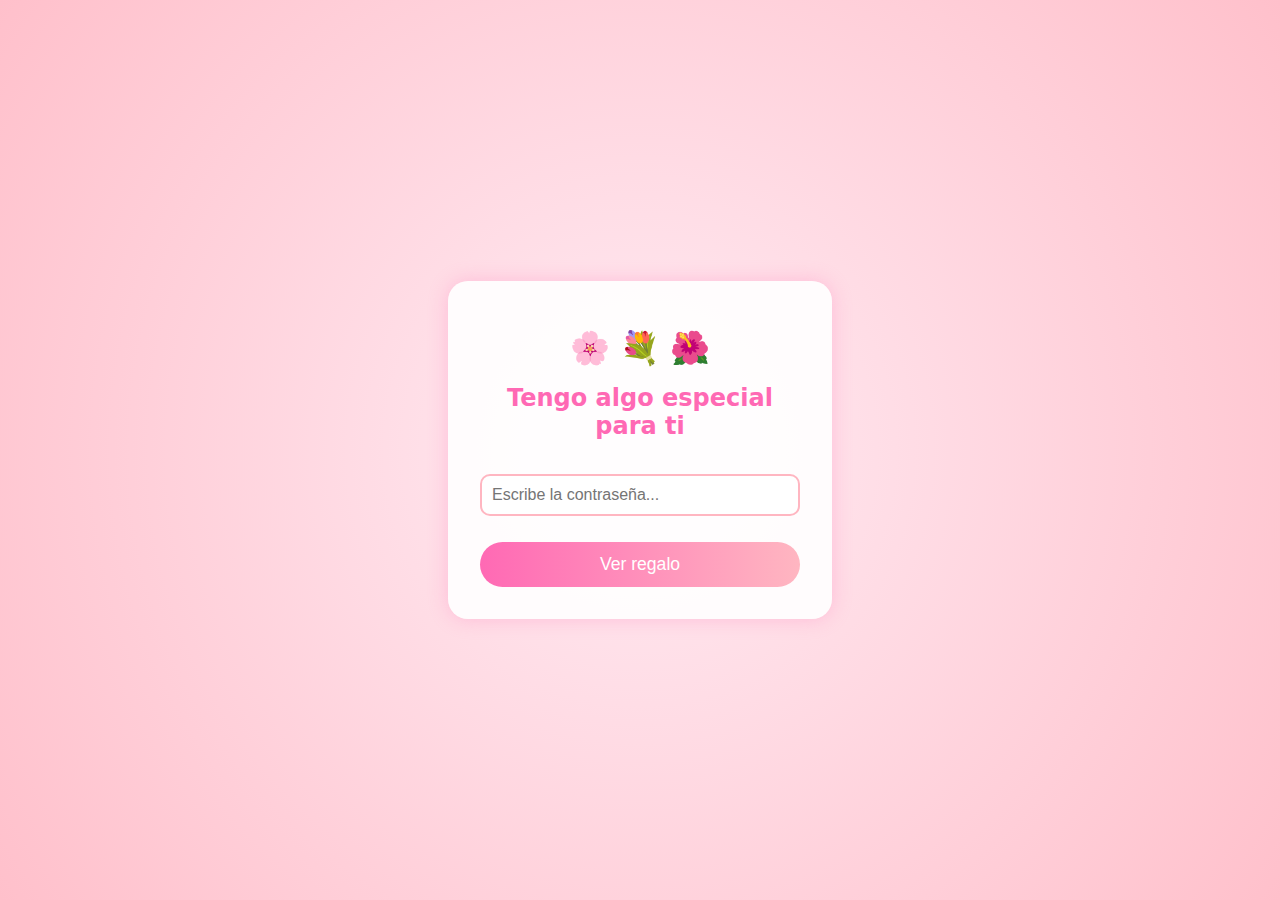
==== login.html @ b10350f9 "Mejorar Sistema Autenticación" ====
<!DOCTYPE html>
<html lang="es">
<head>
    <title>💐 Un regalo especial 💐</title>
    <meta charset="UTF-8">
    <meta name="viewport" content="width=device-width, initial-scale=1.0">
    <script>
        // Limpiar cualquier autorización previa
        localStorage.removeItem('autorizado');
    </script>
    <style>
        body {
            margin: 0;
            padding: 0;
            height: 100vh;
            display: flex;
            justify-content: center;
            align-items: center;
            background: radial-gradient(circle at center, #ffebf3, #ffc0cb);
            font-family: -apple-system, system-ui, BlinkMacSystemFont, 'Segoe UI', Roboto, 'Helvetica Neue', Arial, sans-serif;
        }
        .login-container {
            background: rgba(255, 255, 255, 0.9);
            padding: 2rem;
            border-radius: 20px;
            box-shadow: 0 0 20px rgba(255, 105, 180, 0.3);
            text-align: center;
            max-width: 90%;
            width: 320px;
        }
        h1 {
            color: #ff69b4;
            margin-bottom: 1.5rem;
            font-size: 1.5rem;
        }
        input {
            width: 100%;
            padding: 10px;
            margin: 10px 0;
            border: 2px solid #ffb6c1;
            border-radius: 10px;
            font-size: 1rem;
            box-sizing: border-box;
            outline: none;
            transition: all 0.3s ease;
        }
        input:focus {
            border-color: #ff69b4;
            box-shadow: 0 0 10px rgba(255, 105, 180, 0.2);
        }
        button {
            background: linear-gradient(to right, #ff69b4, #ffb6c1);
            color: white;
            border: none;
            padding: 12px 30px;
            border-radius: 25px;
            font-size: 1.1rem;
            cursor: pointer;
            transition: all 0.3s ease;
            margin-top: 1rem;
            width: 100%;
        }
        button:hover {
            transform: translateY(-2px);
            box-shadow: 0 5px 15px rgba(255, 105, 180, 0.3);
        }
        .error {
            color: #ff4466;
            margin-top: 10px;
            display: none;
        }
        .flores {
            font-size: 2rem;
            margin: 1rem 0;
        }
    </style>
</head>
<body>
    <div class="login-container">
        <div class="flores">🌸 💐 🌺</div>
        <h1>Tengo algo especial para ti</h1>
        <input type="password" id="password" placeholder="Escribe la contraseña..." autocomplete="off">
        <button onclick="verificarPassword()">Ver regalo</button>
        <p id="error" class="error">Contraseña incorrecta 💔</p>
    </div>
    <script>
        function verificarPassword() {
            const password = document.getElementById('password').value;
            const error = document.getElementById('error');
            // La contraseña es "doviletequiero"
            if (password.toLowerCase() === 'doviletequiero') {
                localStorage.setItem('autorizado', 'true');
                window.location.href = 'index.html';
            } else {
                error.style.display = 'block';
                document.getElementById('password').value = '';
            }
        }

        // Permitir enviar con Enter
        document.getElementById('password').addEventListener('keypress', function(e) {
            if (e.key === 'Enter') {
                verificarPassword();
            }
        });
    </script>
</body>
</html>
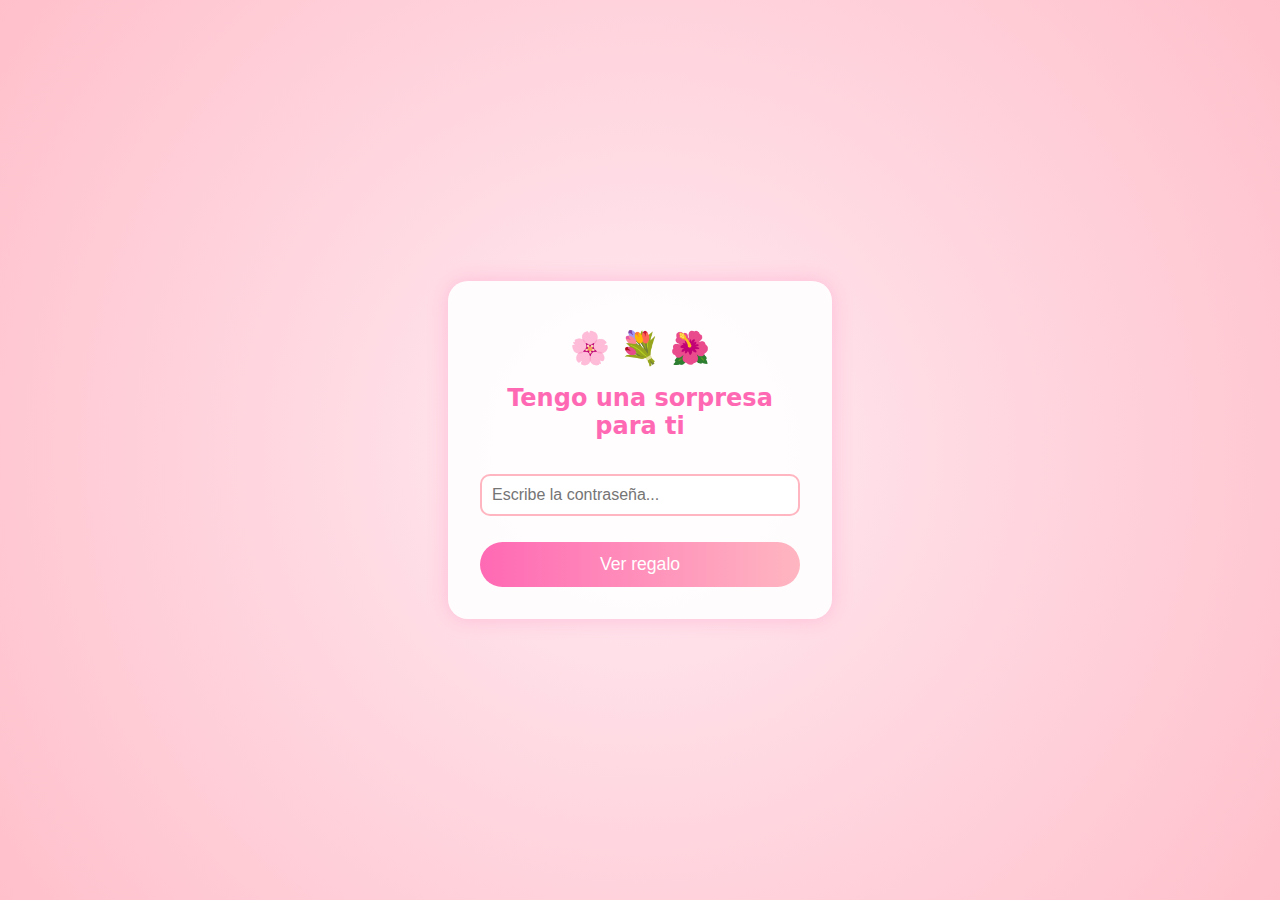
==== commit dd44f947: "Cambio frase contraseña" ====
--- a/login.html
+++ b/login.html
@@ -78,7 +78,7 @@
 <body>
     <div class="login-container">
         <div class="flores">🌸 💐 🌺</div>
-        <h1>Tengo algo especial para ti</h1>
+        <h1>Tengo una sorpresa para ti</h1>
         <input type="password" id="password" placeholder="Escribe la contraseña..." autocomplete="off">
         <button onclick="verificarPassword()">Ver regalo</button>
         <p id="error" class="error">Contraseña incorrecta 💔</p>
